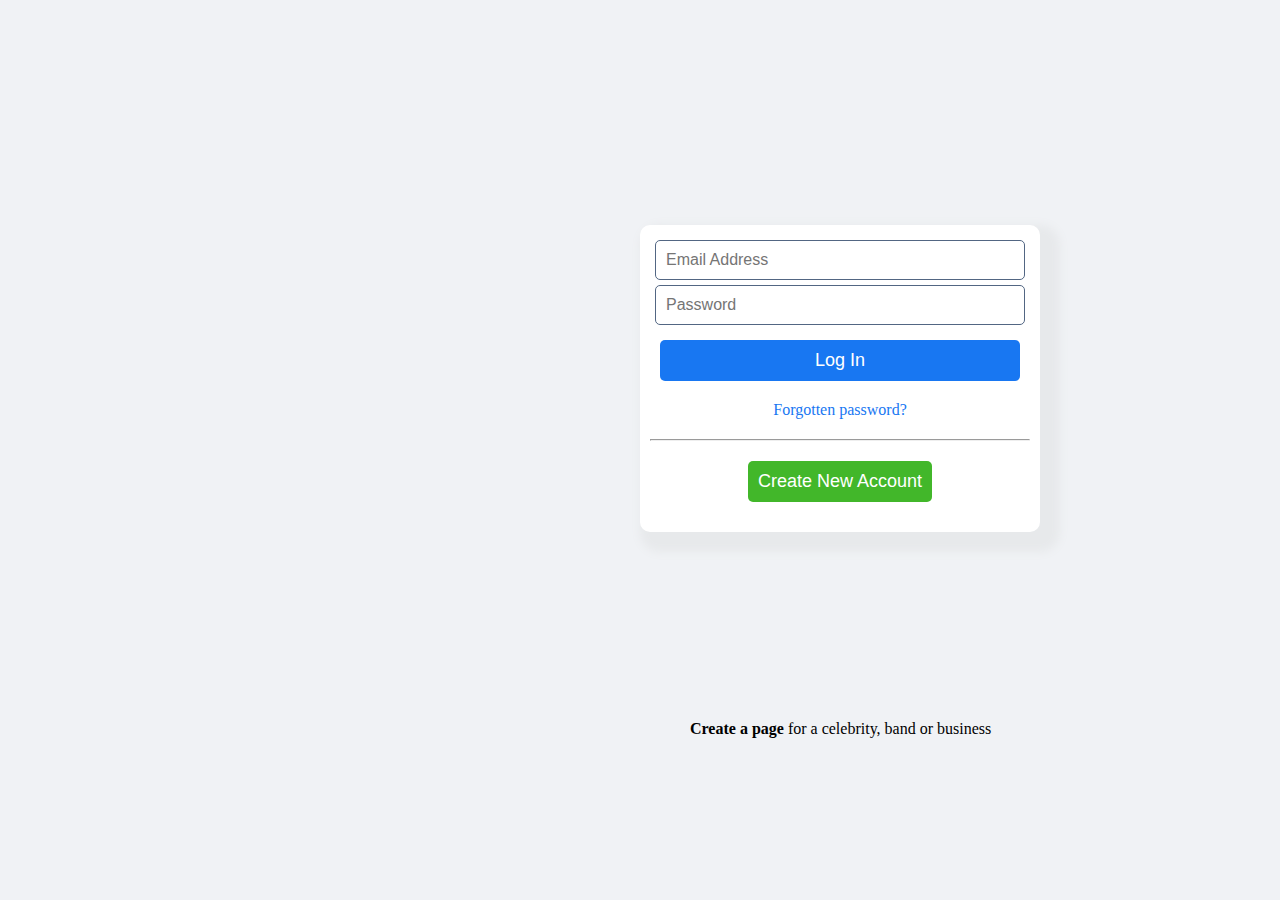
==== index.html @ d1cd7aa2 "Complete login page" ====
<html lang="en">
  <head>
    <meta charset="UTF-8" />
    <meta name="viewport" content="width=device-width, initial-scale=1.0" />
    <title>Facebook</title>
    <link rel="stylesheet" href="css/styles.css" />
  </head>
  <body>
    <div class="page">
      <div class="login">
        <form action="">
          <input type="text" class="email" placeholder="Email Address" />
          <input type="text" class="password" placeholder="Password" />
          
        </form>
        <button class="btn">Log In</button>
        <a class="link" href="">Forgotten password?</a>
        <hr>
        <div> <button class="btn2">Create New Account</button></div>
       
      </div>
     
      <div class="text">  <p><strong>Create a page</strong> for a celebrity, band or business</p></div>
   
    </div>
  </body>
</html>
---- css/styles.css ----
* {
  margin: 0;
  box-sizing: border-box;
}
body {
  background-color: rgb(240, 242, 245);
  position: relative;
}
.page {
  text-align: center
 
}
.login {
  width: 400px;
  background-color: rgb(255, 255, 255);
  box-shadow: rgb(231, 233, 235) 10px 10px 10px 10px;
  padding: 10px;
  display: inline-flex;
  flex-direction: column;
  justify-content: center;
  position: absolute;
  top: 25%;
  border-radius: 10px;
}
.text{
  display: inline-flex;
  flex-direction: column;
  position: absolute;
  top: 80%;
  margin-left: 50px;
}
.email,
.password {
  display: block;
  padding: 10px;
  border-radius: 5px;
  margin:5px;
  width: 370px;
  border-width: 0.5px;
  border-color: rgb(82, 102, 131);
  border-style: solid;
  font-size: medium;
}
.email:focus{
  outline: none !important;
  border-color:rgb(24,119,242) ;
  box-shadow: 0 0 3px rgb(24,119,242)  ;
}
.password:focus{
  outline: none !important;
  border-color:rgb(24,119,242) ;
  box-shadow: 0 0 3px rgb(24,119,242)  ;
}
.btn{
  outline: none !important;
  background-color:rgb(24,119,242) ;
  border-radius: 5px;
 padding:10px ;
 color:#fff;
 font-size: large;
 margin: 10px;
 border-width: 0px;
}
.btn:hover{
  background-color: rgb(24,110,240) ;
}
.btn2{
  outline: none !important;
  background-color: rgb(66,183,42);
  border-radius: 5px;
  color:#fff;
  padding: 10px;
  font-size:large;
  margin: 20px;
  border-width: 0px;
}
.btn2:hover{
  background-color: rgb(66,175,42)  ;
}
.link{
  color: rgb(24,119,242) ;
  padding: 10px 10px 20px;
text-decoration: none;
}
.link:hover{
  text-decoration: underline;
}
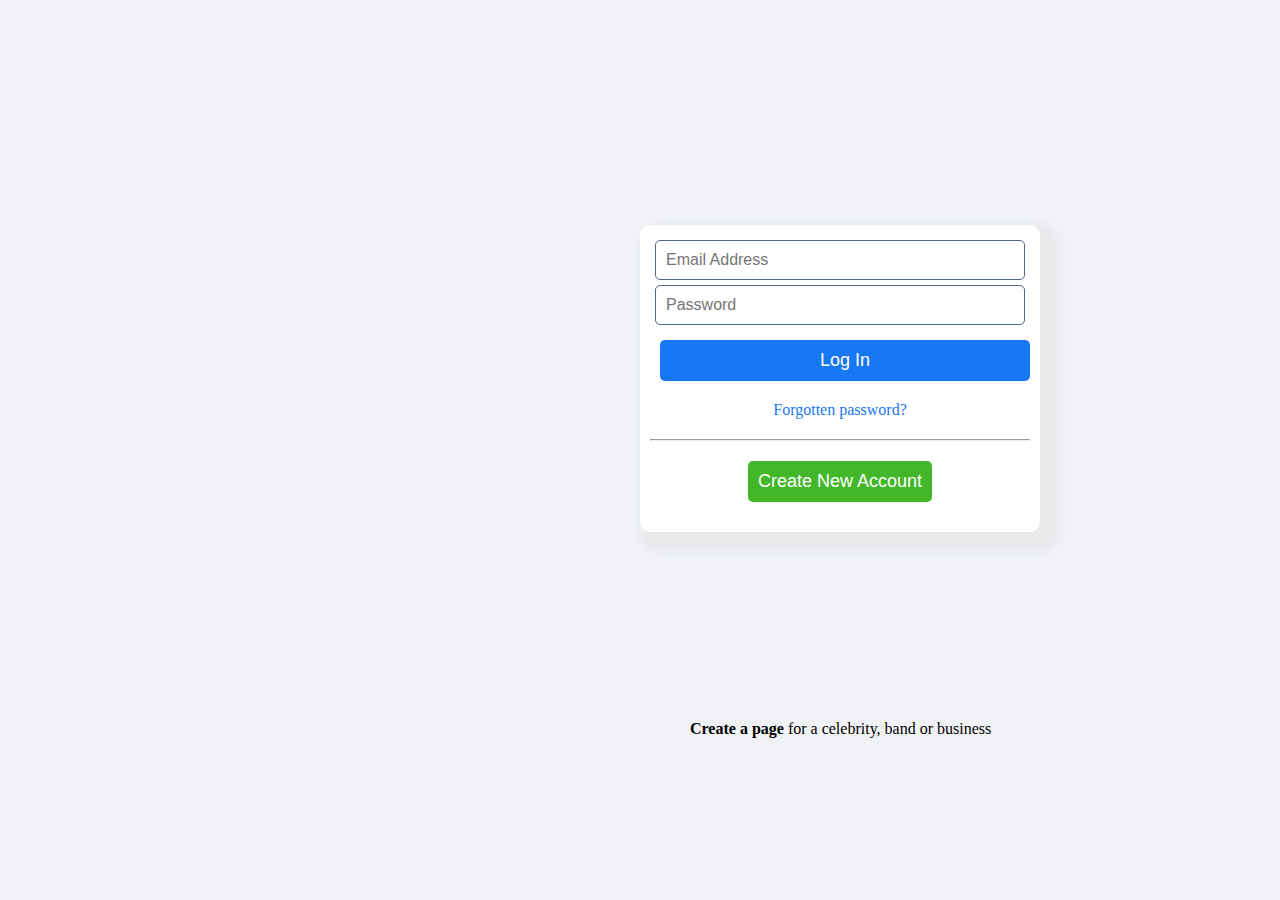
==== commit 49598354: "add html validation" ====
--- a/index.html
+++ b/index.html
@@ -9,18 +9,17 @@
     <div class="page">
       <div class="login">
         <form action="">
-          <input type="text" class="email" placeholder="Email Address" />
+          <input type="email" class="email"  required placeholder="Email Address" />
           <input type="text" class="password" placeholder="Password" />
-          
+          <input type="submit" class="btn" value="Log In" >
         </form>
-        <button class="btn">Log In</button>
         <a class="link" href="">Forgotten password?</a>
         <hr>
         <div> <button class="btn2">Create New Account</button></div>
        
       </div>
      
-      <div class="text">  <p><strong>Create a page</strong> for a celebrity, band or business</p></div>
+      <div class="text">  <p><a class="link2" href=""><strong>Create a page</strong></a> for a celebrity, band or business</p></div>
    
     </div>
   </body>
--- a/css/styles.css
+++ b/css/styles.css
@@ -60,6 +60,7 @@
  font-size: large;
  margin: 10px;
  border-width: 0px;
+ width: 370px;
 }
 .btn:hover{
   background-color: rgb(24,110,240) ;
@@ -84,4 +85,11 @@
 }
 .link:hover{
   text-decoration: underline;
+}
+.link2{
+  text-decoration: none;
+  color: black;
+}
+.link2:hover{
+  text-decoration: underline;
 }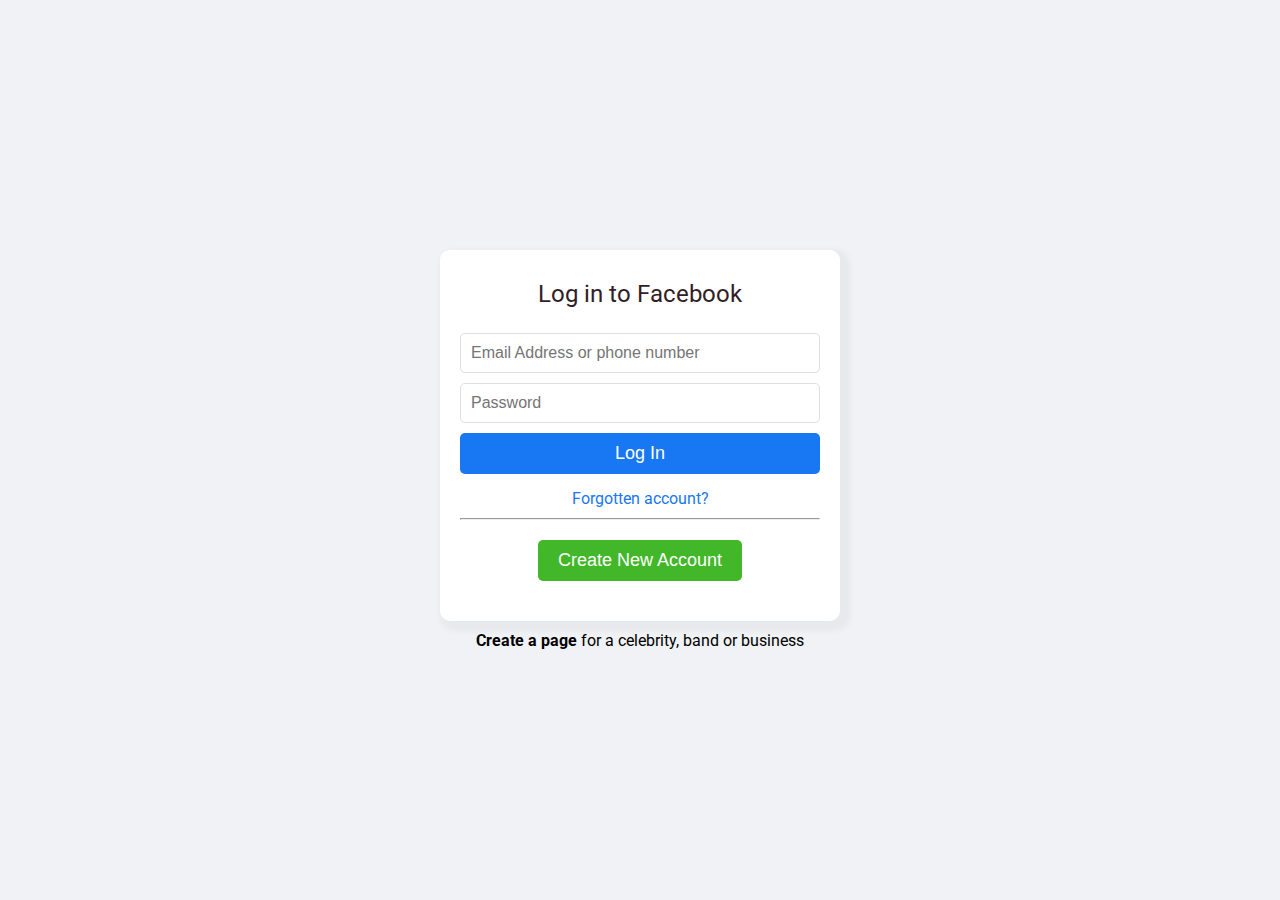
==== commit a26a7722: "Made changes" ====
--- a/index.html
+++ b/index.html
@@ -4,23 +4,53 @@
     <meta name="viewport" content="width=device-width, initial-scale=1.0" />
     <title>Facebook</title>
     <link rel="stylesheet" href="css/styles.css" />
+    <link rel="preconnect" href="https://fonts.gstatic.com" />
+    <link
+      href="https://fonts.googleapis.com/css2?family=Roboto:wght@300;400&display=swap"
+      rel="stylesheet"
+    />
   </head>
   <body>
-    <div class="page">
-      <div class="login">
-        <form action="">
-          <input type="email" class="email"  required placeholder="Email Address" />
-          <input type="text" class="password" placeholder="Password" />
-          <input type="submit" class="btn" value="Log In" >
-        </form>
-        <a class="link" href="">Forgotten password?</a>
-        <hr>
-        <div> <button class="btn2">Create New Account</button></div>
-       
+    <main class="page">
+      <div class="flex">
+        <div class="login">
+          <h2>Log in to Facebook</h2>
+          <form name="form">
+            <input
+              type="email"
+              class="email"
+              id="email"
+              placeholder="Email Address or phone number"
+              class="error-border"
+            />
+            <div id="invalid-email"></div>
+            <input
+              id="pswd"
+              type="password"
+              class="password"
+              placeholder="Password"
+              class="error-border"
+            />
+            <div id="invalid-password"></div>
+
+            <input type="submit" class="btn" id="btn" value="Log In" target="_blank" formaction="welcome.html"/>
+          </form>
+          <div class="link-container">
+            <a class="link" href="/">Forgotten account?</a>
+          </div>
+          <hr class="strike" />
+          <div class="button-container">
+            <button class="btn2">Create New Account</button>
+          </div>
+        </div>
+        <div class="text">
+          <p>
+            <a class="link2" href=""><strong>Create a page</strong></a> for a
+            celebrity, band or business
+          </p>
+        </div>
       </div>
-     
-      <div class="text">  <p><a class="link2" href=""><strong>Create a page</strong></a> for a celebrity, band or business</p></div>
-   
-    </div>
+    </main>
+    <script src="script.js"></script>
   </body>
 </html>
--- a/css/styles.css
+++ b/css/styles.css
@@ -4,92 +4,118 @@
 }
 body {
   background-color: rgb(240, 242, 245);
-  position: relative;
+  height: 100vh;
+  font-family: "Roboto", sans-serif;
 }
+h2 {
+  text-align: center;
+  color: rgb(49, 30, 39);
+  font-weight: 400;
+  margin-bottom: 20px;
+}
+
 .page {
-  text-align: center
- 
+  height: 100vh;
+}
+.flex {
+  height: 100%;
+  display: flex;
+  flex-direction: column;
+  justify-content: center;
+  align-items: center;
 }
 .login {
   width: 400px;
   background-color: rgb(255, 255, 255);
-  box-shadow: rgb(231, 233, 235) 10px 10px 10px 10px;
-  padding: 10px;
-  display: inline-flex;
-  flex-direction: column;
-  justify-content: center;
-  position: absolute;
-  top: 25%;
+  box-shadow: rgb(231, 233, 235) 5px 5px 5px 5px;
+  padding: 30px 20px 20px;
   border-radius: 10px;
 }
-.text{
-  display: inline-flex;
-  flex-direction: column;
-  position: absolute;
-  top: 80%;
-  margin-left: 50px;
-}
+
 .email,
 .password {
-  display: block;
   padding: 10px;
   border-radius: 5px;
-  margin:5px;
-  width: 370px;
+  margin: 5px 0;
   border-width: 0.5px;
-  border-color: rgb(82, 102, 131);
+  width: 100%;
+  border-color: rgb(221, 223, 226);
   border-style: solid;
   font-size: medium;
+  outline-width: 0px;
 }
-.email:focus{
-  outline: none !important;
-  border-color:rgb(24,119,242) ;
-  box-shadow: 0 0 3px rgb(24,119,242)  ;
+.email:focus {
+  border-color: rgb(24, 119, 242);
+  box-shadow: 0 0 3px rgb(24, 119, 242);
 }
-.password:focus{
-  outline: none !important;
-  border-color:rgb(24,119,242) ;
-  box-shadow: 0 0 3px rgb(24,119,242)  ;
+.password:focus {
+  border-color: rgb(24, 119, 242);
+  box-shadow: 0 0 3px rgb(24, 119, 242);
 }
-.btn{
-  outline: none !important;
-  background-color:rgb(24,119,242) ;
+.btn {
+  outline: none;
+  background-color: rgb(24, 119, 242);
   border-radius: 5px;
- padding:10px ;
- color:#fff;
- font-size: large;
- margin: 10px;
- border-width: 0px;
- width: 370px;
+  padding: 10px 20px;
+  color: #fff;
+  font-size: large;
+  border: none;
+  width: 100%;
+  margin: 5px 0;
 }
-.btn:hover{
-  background-color: rgb(24,110,240) ;
+.btn:hover {
+  background-color: rgb(24, 110, 240);
 }
-.btn2{
-  outline: none !important;
-  background-color: rgb(66,183,42);
+.button-container {
+  display: flex;
+  justify-content: center;
+}
+.btn2 {
+  outline: none;
+  background-color: rgb(66, 183, 42);
   border-radius: 5px;
-  color:#fff;
-  padding: 10px;
-  font-size:large;
+  color: #fff;
+  padding: 10px 20px;
+  font-size: large;
   margin: 20px;
   border-width: 0px;
 }
-.btn2:hover{
-  background-color: rgb(66,175,42)  ;
+.btn2:hover {
+  background-color: rgb(66, 175, 42);
 }
-.link{
-  color: rgb(24,119,242) ;
-  padding: 10px 10px 20px;
-text-decoration: none;
+.link-container {
+  display: flex;
+  justify-content: center;
+  margin: 10px;
 }
-.link:hover{
+.link {
+  color: rgb(24, 119, 242);
+  text-decoration: none;
+}
+
+.link:hover {
   text-decoration: underline;
 }
-.link2{
+
+.text {
+  margin-top: 10px;
+}
+.link2 {
   text-decoration: none;
   color: black;
 }
-.link2:hover{
+.link2:hover {
   text-decoration: underline;
-}+}
+#invalid-email,
+#invalid-password {
+  color: rgb(240, 40, 73);
+  font-size: 0.8rem;
+  font-weight: 500;
+}
+.error-link:hover {
+  text-decoration: underline;
+}
+.error-border {
+  border-color: rgb(240, 40, 73);
+}
